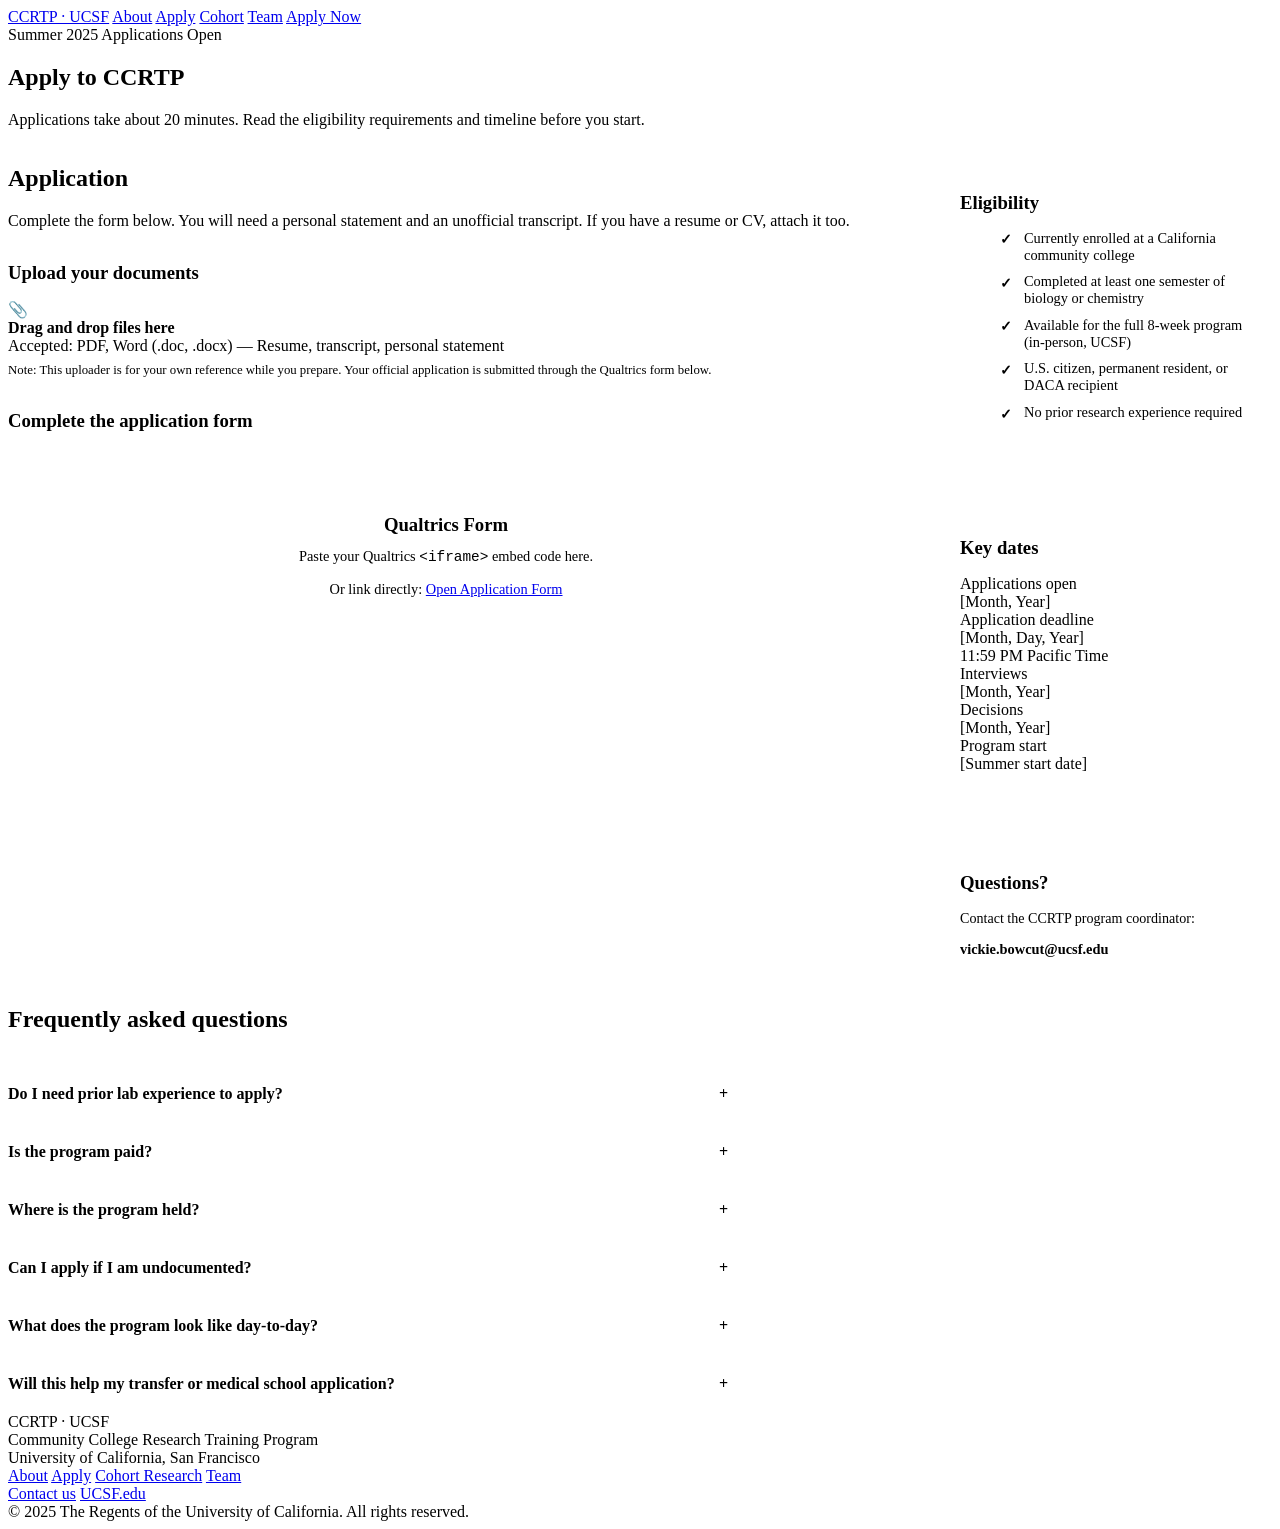
==== apply.html @ 4b2d0ba0 "Add files via upload" ====
<!DOCTYPE html>
<html lang="en">
<head>
  <meta charset="UTF-8">
  <meta name="viewport" content="width=device-width, initial-scale=1, viewport-fit=cover">
  <title>Apply — CCRTP · UCSF</title>
  <link rel="preconnect" href="https://fonts.googleapis.com">
  <link rel="preconnect" href="https://fonts.gstatic.com" crossorigin>
  <link href="https://fonts.googleapis.com/css2?family=Source+Serif+4:ital,opsz,wght@0,8..60,400;0,8..60,600;0,8..60,700;1,8..60,400&family=Inter:wght@400;500;600&display=swap" rel="stylesheet">
  <link rel="stylesheet" href="css/style.css">
  <style>
    .apply-layout {
      display: grid;
      grid-template-columns: 1fr 340px;
      gap: 3rem;
      align-items: start;
    }
    @media (max-width: 840px) {
      .apply-layout { grid-template-columns: 1fr; }
    }
    .sidebar-card {
      background: var(--white);
      border: 1px solid var(--gray-j5);
      border-radius: var(--radius);
      padding: 1.75rem;
      position: sticky;
      top: calc(var(--nav-h) + 2rem);
    }
    .sidebar-card h3 { margin-bottom: 1rem; }
    .eligibility-list {
      list-style: none;
      display: flex;
      flex-direction: column;
      gap: .6rem;
    }
    .eligibility-list li {
      display: flex;
      gap: .75rem;
      align-items: flex-start;
      font-size: .9rem;
    }
    .check { color: var(--navy); font-weight: 700; flex-shrink: 0; margin-top:.1rem; }
    .faq-item {
      border-top: 1px solid var(--gray-j5);
      padding: 1.25rem 0;
    }
    .faq-item:last-child { border-bottom: 1px solid var(--gray-j5); }
    .faq-q {
      font-weight: 600;
      cursor: pointer;
      display: flex;
      justify-content: space-between;
      gap: 1rem;
    }
    .faq-a {
      margin-top: .75rem;
      font-size: .9rem;
      color: var(--blue-gray);
      display: none;
    }
    .faq-item.open .faq-a { display: block; }
    .faq-toggle { color: var(--cool-gray); flex-shrink: 0; }
    .qualtrics-frame {
      width: 100%;
      min-height: 700px;
      border: none;
      border-radius: var(--radius);
    }
    .qualtrics-placeholder {
      background: var(--white);
      border: 1px solid var(--gray-j5);
      border-radius: var(--radius);
      padding: 3rem 2rem;
      text-align: center;
    }
    .qualtrics-placeholder h3 { margin-bottom: .75rem; }
    .qualtrics-placeholder p { color: var(--blue-gray); font-size: .9rem; margin: 0 auto; }
  </style>
</head>
<body>

<nav class="site-nav">
  <a class="logo" href="index.html">CCRTP · UCSF</a>
  <a href="index.html">About</a>
  <a href="apply.html">Apply</a>
  <a href="posters.html">Cohort</a>
  <a href="team.html">Team</a>
  <a href="apply.html" class="nav-cta">Apply Now</a>
</nav>

<!-- HERO -->
<section class="hero">
  <div class="container">
    <span class="hero-badge">Summer 2025 Applications Open</span>
    <h1>Apply to CCRTP</h1>
    <p>Applications take about 20 minutes. Read the eligibility requirements and timeline before you start.</p>
  </div>
</section>

<!-- MAIN APPLY SECTION -->
<section class="section">
  <div class="container">
    <div class="apply-layout">

      <!-- LEFT: Application form area -->
      <div>
        <h2>Application</h2>
        <p style="margin-top:.5rem;color:var(--blue-gray);margin-bottom:2rem;">Complete the form below. You will need a personal statement and an unofficial transcript. If you have a resume or CV, attach it too.</p>

        <!-- Document upload drop zone -->
        <div style="margin-bottom:2rem;">
          <h3 style="margin-bottom:1rem;">Upload your documents</h3>

          <div class="drop-zone" data-accept=".pdf,.doc,.docx">
            <input type="file" accept=".pdf,.doc,.docx" multiple style="display:none">
            <div class="drop-icon">📎</div>
            <div class="drop-label"><strong>Drag and drop files here</strong></div>
            <div class="drop-hint">Accepted: PDF, Word (.doc, .docx) — Resume, transcript, personal statement</div>
            <div class="file-list"></div>
          </div>
          <p style="font-size:.8rem;color:var(--cool-gray);margin-top:.5rem;">Note: This uploader is for your own reference while you prepare. Your official application is submitted through the Qualtrics form below.</p>
        </div>

        <!-- Qualtrics embed -->
        <h3 style="margin-bottom:1rem;">Complete the application form</h3>

        <!-- 
          ════════════════════════════════════════════════════════
          REPLACE the placeholder div below with your Qualtrics
          embed. From Qualtrics:
            Distributions > Anonymous Link > Embed > copy the
            <iframe> tag and paste it here in place of the div.

          Example:
          <iframe
            class="qualtrics-frame"
            src="https://ucsf.qualtrics.com/jfe/form/SV_YOURSURVEYID"
            allowfullscreen>
          </iframe>
          ════════════════════════════════════════════════════════
        -->
        <div class="qualtrics-placeholder">
          <h3>Qualtrics Form</h3>
          <p>Paste your Qualtrics <code>&lt;iframe&gt;</code> embed code here.<br>
          Or link directly: <a href="YOUR_QUALTRICS_LINK_HERE" class="btn btn-primary" style="display:inline-block;margin-top:1rem;" target="_blank">Open Application Form</a></p>
        </div>

      </div>

      <!-- RIGHT: Sidebar -->
      <div>
        <div class="sidebar-card">
          <h3>Eligibility</h3>
          <ul class="eligibility-list">
            <li><span class="check">✓</span> Currently enrolled at a California community college</li>
            <li><span class="check">✓</span> Completed at least one semester of biology or chemistry</li>
            <li><span class="check">✓</span> Available for the full 8-week program (in-person, UCSF)</li>
            <li><span class="check">✓</span> U.S. citizen, permanent resident, or DACA recipient</li>
            <li><span class="check">✓</span> No prior research experience required</li>
          </ul>
        </div>

        <div class="sidebar-card" style="margin-top:1.5rem;">
          <h3>Key dates</h3>
          <div class="timeline">
            <div class="tl-item">
              <div class="tl-dot"></div>
              <div class="tl-date">Applications open</div>
              <div class="tl-title">[Month, Year]</div>
            </div>
            <div class="tl-item">
              <div class="tl-dot"></div>
              <div class="tl-date">Application deadline</div>
              <div class="tl-title">[Month, Day, Year]</div>
              <div class="tl-desc">11:59 PM Pacific Time</div>
            </div>
            <div class="tl-item">
              <div class="tl-dot"></div>
              <div class="tl-date">Interviews</div>
              <div class="tl-title">[Month, Year]</div>
            </div>
            <div class="tl-item">
              <div class="tl-dot"></div>
              <div class="tl-date">Decisions</div>
              <div class="tl-title">[Month, Year]</div>
            </div>
            <div class="tl-item">
              <div class="tl-dot"></div>
              <div class="tl-date">Program start</div>
              <div class="tl-title">[Summer start date]</div>
            </div>
          </div>
        </div>

        <div class="sidebar-card" style="margin-top:1.5rem;">
          <h3>Questions?</h3>
          <p style="font-size:.88rem;color:var(--blue-gray);margin-top:.5rem;">Contact the CCRTP program coordinator:</p>
          <a href="mailto:vickie.bowcut@ucsf.edu" style="font-size:.9rem;font-weight:600;color:var(--navy);text-decoration:none;display:block;margin-top:.5rem;">vickie.bowcut@ucsf.edu</a>
        </div>
      </div>

    </div>
  </div>
</section>

<!-- FAQ -->
<section class="section section--alt">
  <div class="container">
    <h2>Frequently asked questions</h2>
    <div style="max-width:720px;margin-top:2rem;">

      <div class="faq-item">
        <div class="faq-q">Do I need prior lab experience to apply? <span class="faq-toggle">+</span></div>
        <div class="faq-a">No. CCRTP is designed for students who are new to research. We train you from the ground up. What matters is curiosity, commitment, and a willingness to learn.</div>
      </div>

      <div class="faq-item">
        <div class="faq-q">Is the program paid? <span class="faq-toggle">+</span></div>
        <div class="faq-a">Yes. Interns receive a competitive hourly stipend for the full eight weeks. We believe research should not require you to work for free.</div>
      </div>

      <div class="faq-item">
        <div class="faq-q">Where is the program held? <span class="faq-toggle">+</span></div>
        <div class="faq-a">Labs are located on UCSF campuses in the Bay Area (Mission Bay, Parnassus, and affiliated institutes). The program is in-person.</div>
      </div>

      <div class="faq-item">
        <div class="faq-q">Can I apply if I am undocumented? <span class="faq-toggle">+</span></div>
        <div class="faq-a">DACA recipients are eligible to apply. Please contact us directly if you have questions about your specific situation — we are committed to working with you.</div>
      </div>

      <div class="faq-item">
        <div class="faq-q">What does the program look like day-to-day? <span class="faq-toggle">+</span></div>
        <div class="faq-a">Most of your time is spent in the lab working on your project with your mentor. There are also weekly cohort meetings, professional development workshops, and a final symposium where you present your research as a poster.</div>
      </div>

      <div class="faq-item">
        <div class="faq-q">Will this help my transfer or medical school application? <span class="faq-toggle">+</span></div>
        <div class="faq-a">Meaningfully, yes. CCRTP gives you a poster presentation, a UCSF mentor who can write you a strong letter of recommendation, and a research experience that stands out on any application.</div>
      </div>

    </div>
  </div>
</section>

<footer>
  <div class="container">
    <div class="footer-inner">
      <div>
        <div class="footer-brand">CCRTP · UCSF</div>
        <div class="footer-sub">Community College Research Training Program<br>University of California, San Francisco</div>
      </div>
      <div class="footer-links">
        <a href="index.html">About</a>
        <a href="apply.html">Apply</a>
        <a href="posters.html">Cohort Research</a>
        <a href="team.html">Team</a>
      </div>
      <div class="footer-links">
        <a href="mailto:vickie.bowcut@ucsf.edu">Contact us</a>
        <a href="https://www.ucsf.edu" target="_blank">UCSF.edu</a>
      </div>
    </div>
    <div class="footer-copy">© 2025 The Regents of the University of California. All rights reserved.</div>
  </div>
</footer>

<script src="js/main.js"></script>
<script>
  // FAQ accordion
  document.querySelectorAll('.faq-q').forEach(q => {
    q.addEventListener('click', () => {
      const item = q.closest('.faq-item');
      const wasOpen = item.classList.contains('open');
      document.querySelectorAll('.faq-item').forEach(i => {
        i.classList.remove('open');
        i.querySelector('.faq-toggle').textContent = '+';
      });
      if (!wasOpen) {
        item.classList.add('open');
        q.querySelector('.faq-toggle').textContent = '−';
      }
    });
  });
</script>
</body>
</html>
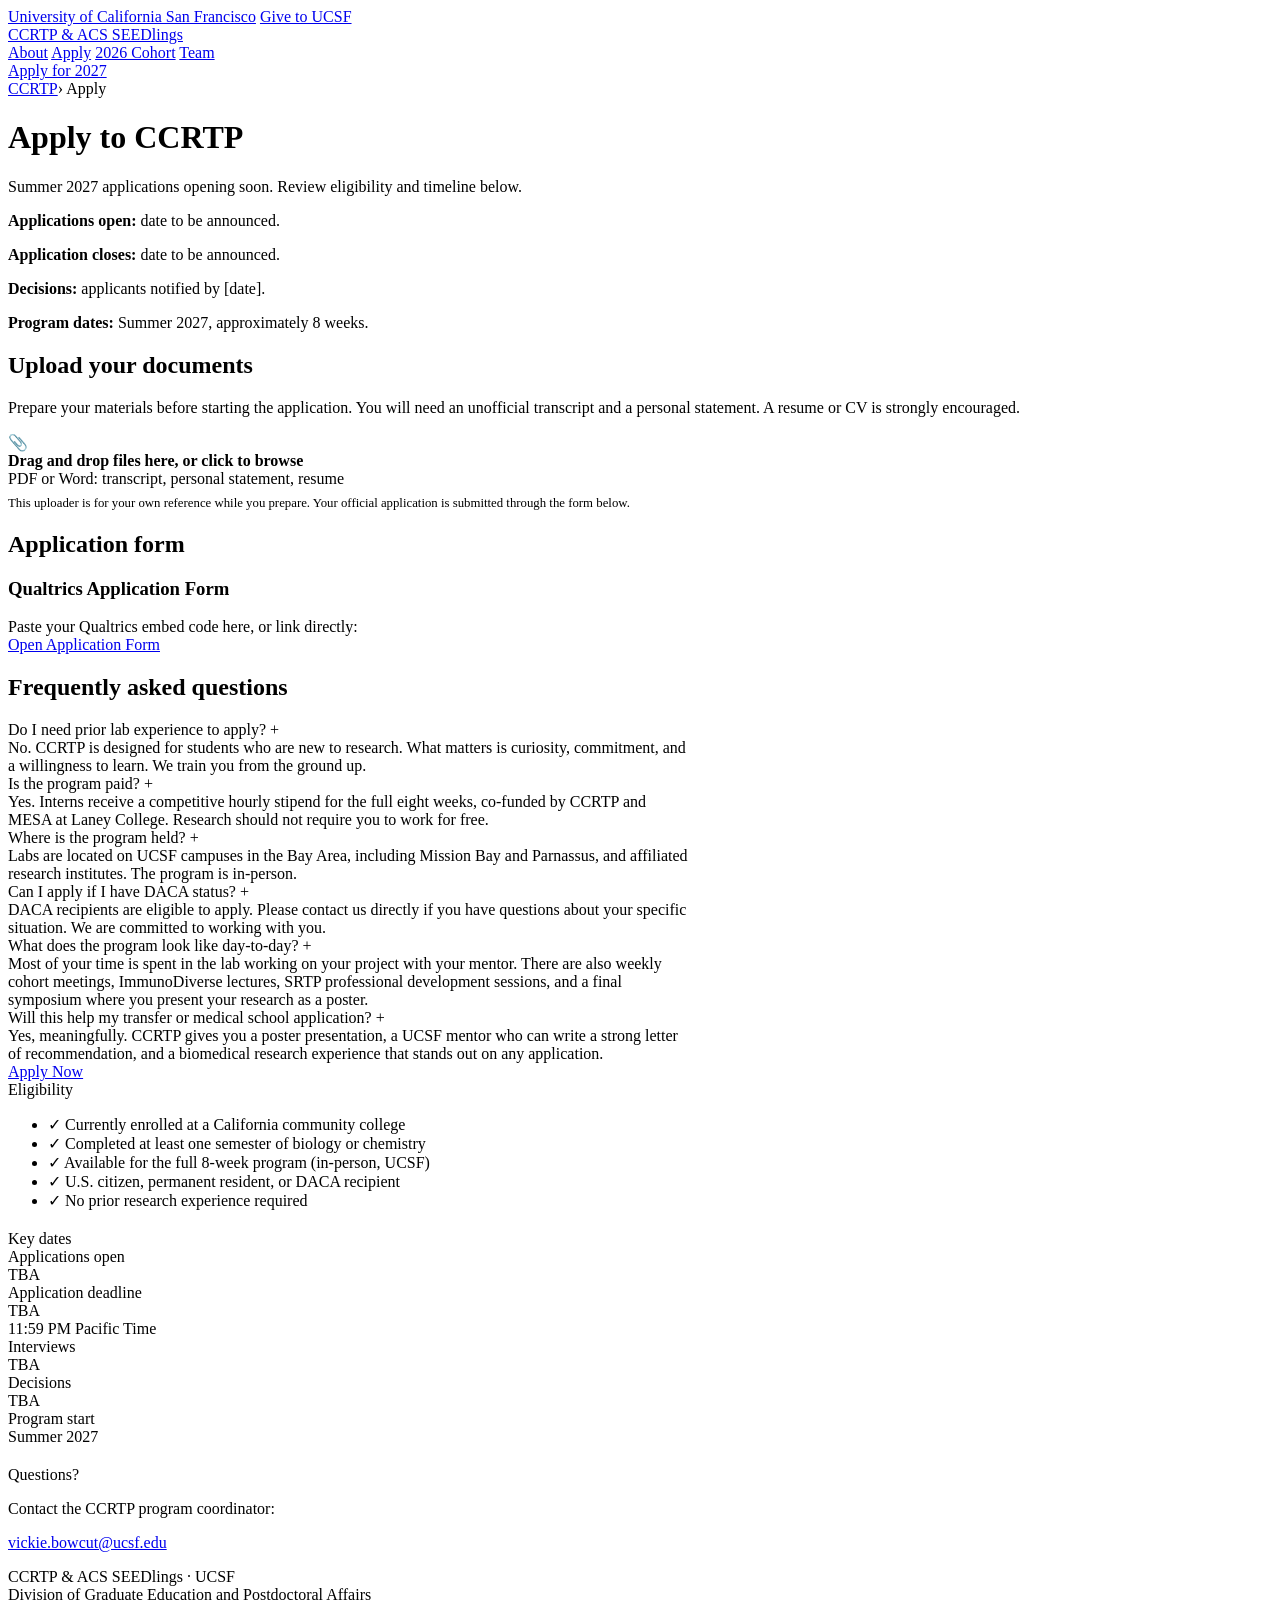
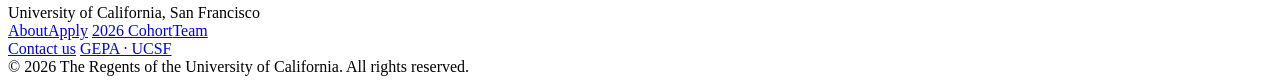
==== commit 86dbb86f: "Add files via upload" ====
--- a/apply.html
+++ b/apply.html
@@ -3,283 +3,189 @@
 <head>
   <meta charset="UTF-8">
   <meta name="viewport" content="width=device-width, initial-scale=1, viewport-fit=cover">
-  <title>Apply — CCRTP · UCSF</title>
+  <title>Apply · CCRTP · UCSF</title>
   <link rel="preconnect" href="https://fonts.googleapis.com">
   <link rel="preconnect" href="https://fonts.gstatic.com" crossorigin>
-  <link href="https://fonts.googleapis.com/css2?family=Source+Serif+4:ital,opsz,wght@0,8..60,400;0,8..60,600;0,8..60,700;1,8..60,400&family=Inter:wght@400;500;600&display=swap" rel="stylesheet">
+  <link href="https://fonts.googleapis.com/css2?family=EB+Garamond:ital,wght@0,400;0,600;1,400&family=Inter:wght@400;600;700&display=swap" rel="stylesheet">
   <link rel="stylesheet" href="css/style.css">
-  <style>
-    .apply-layout {
-      display: grid;
-      grid-template-columns: 1fr 340px;
-      gap: 3rem;
-      align-items: start;
-    }
-    @media (max-width: 840px) {
-      .apply-layout { grid-template-columns: 1fr; }
-    }
-    .sidebar-card {
-      background: var(--white);
-      border: 1px solid var(--gray-j5);
-      border-radius: var(--radius);
-      padding: 1.75rem;
-      position: sticky;
-      top: calc(var(--nav-h) + 2rem);
-    }
-    .sidebar-card h3 { margin-bottom: 1rem; }
-    .eligibility-list {
-      list-style: none;
-      display: flex;
-      flex-direction: column;
-      gap: .6rem;
-    }
-    .eligibility-list li {
-      display: flex;
-      gap: .75rem;
-      align-items: flex-start;
-      font-size: .9rem;
-    }
-    .check { color: var(--navy); font-weight: 700; flex-shrink: 0; margin-top:.1rem; }
-    .faq-item {
-      border-top: 1px solid var(--gray-j5);
-      padding: 1.25rem 0;
-    }
-    .faq-item:last-child { border-bottom: 1px solid var(--gray-j5); }
-    .faq-q {
-      font-weight: 600;
-      cursor: pointer;
-      display: flex;
-      justify-content: space-between;
-      gap: 1rem;
-    }
-    .faq-a {
-      margin-top: .75rem;
-      font-size: .9rem;
-      color: var(--blue-gray);
-      display: none;
-    }
-    .faq-item.open .faq-a { display: block; }
-    .faq-toggle { color: var(--cool-gray); flex-shrink: 0; }
-    .qualtrics-frame {
-      width: 100%;
-      min-height: 700px;
-      border: none;
-      border-radius: var(--radius);
-    }
-    .qualtrics-placeholder {
-      background: var(--white);
-      border: 1px solid var(--gray-j5);
-      border-radius: var(--radius);
-      padding: 3rem 2rem;
-      text-align: center;
-    }
-    .qualtrics-placeholder h3 { margin-bottom: .75rem; }
-    .qualtrics-placeholder p { color: var(--blue-gray); font-size: .9rem; margin: 0 auto; }
-  </style>
 </head>
 <body>
 
+<div class="ucsf-bar">
+  <div class="inner">
+    <a href="https://www.ucsf.edu">University of California San Francisco</a>
+    <a href="https://giving.ucsf.edu" class="give-btn">Give to UCSF</a>
+  </div>
+</div>
+
 <nav class="site-nav">
-  <a class="logo" href="index.html">CCRTP · UCSF</a>
-  <a href="index.html">About</a>
-  <a href="apply.html">Apply</a>
-  <a href="posters.html">Cohort</a>
-  <a href="team.html">Team</a>
-  <a href="apply.html" class="nav-cta">Apply Now</a>
+  <div class="inner">
+    <a class="logo" href="index.html">CCRTP &amp; ACS SEEDlings</a>
+    <div class="nav-links">
+      <a href="index.html">About</a>
+      <a href="apply.html">Apply</a>
+      <a href="posters.html">2026 Cohort</a>
+      <a href="team.html">Team</a>
+    </div>
+    <a href="apply.html" class="nav-apply">Apply for 2027</a>
+  </div>
 </nav>
 
-<!-- HERO -->
-<section class="hero">
-  <div class="container">
-    <span class="hero-badge">Summer 2025 Applications Open</span>
+<div class="page-header">
+  <div class="inner">
+    <div class="breadcrumb">
+      <a href="index.html">CCRTP</a><span>›</span> Apply
+    </div>
     <h1>Apply to CCRTP</h1>
-    <p>Applications take about 20 minutes. Read the eligibility requirements and timeline before you start.</p>
+    <p class="sub">Summer 2027 applications opening soon. Review eligibility and timeline below.</p>
   </div>
-</section>
+</div>
 
-<!-- MAIN APPLY SECTION -->
-<section class="section">
-  <div class="container">
-    <div class="apply-layout">
+<div class="page-body">
+  <main class="main-col">
 
-      <!-- LEFT: Application form area -->
-      <div>
-        <h2>Application</h2>
-        <p style="margin-top:.5rem;color:var(--blue-gray);margin-bottom:2rem;">Complete the form below. You will need a personal statement and an unofficial transcript. If you have a resume or CV, attach it too.</p>
+    <section>
+      <div class="dates-block">
+        <p><strong>Applications open:</strong> date to be announced.</p>
+        <p><strong>Application closes:</strong> date to be announced.</p>
+        <p><strong>Decisions:</strong> applicants notified by [date].</p>
+        <p><strong>Program dates:</strong> Summer 2027, approximately 8 weeks.</p>
+      </div>
+    </section>
 
-        <!-- Document upload drop zone -->
-        <div style="margin-bottom:2rem;">
-          <h3 style="margin-bottom:1rem;">Upload your documents</h3>
+    <section>
+      <h2>Upload your documents</h2>
+      <p style="margin-bottom:1rem;">Prepare your materials before starting the application. You will need an unofficial transcript and a personal statement. A resume or CV is strongly encouraged.</p>
+      <div class="drop-zone" data-accept=".pdf,.doc,.docx">
+        <input type="file" accept=".pdf,.doc,.docx" multiple style="display:none">
+        <div class="drop-icon">📎</div>
+        <div class="drop-label"><strong>Drag and drop files here, or click to browse</strong></div>
+        <div class="drop-hint">PDF or Word: transcript, personal statement, resume</div>
+        <div class="file-list"></div>
+      </div>
+      <p style="font-size:.8rem;color:var(--blue-gray);margin-top:.5rem;">This uploader is for your own reference while you prepare. Your official application is submitted through the form below.</p>
+    </section>
 
-          <div class="drop-zone" data-accept=".pdf,.doc,.docx">
-            <input type="file" accept=".pdf,.doc,.docx" multiple style="display:none">
-            <div class="drop-icon">📎</div>
-            <div class="drop-label"><strong>Drag and drop files here</strong></div>
-            <div class="drop-hint">Accepted: PDF, Word (.doc, .docx) — Resume, transcript, personal statement</div>
-            <div class="file-list"></div>
-          </div>
-          <p style="font-size:.8rem;color:var(--cool-gray);margin-top:.5rem;">Note: This uploader is for your own reference while you prepare. Your official application is submitted through the Qualtrics form below.</p>
+    <section>
+      <h2>Application form</h2>
+      <!--
+        ══════════════════════════════════════════════════════
+        REPLACE the div below with your Qualtrics iframe.
+        From Qualtrics: Distributions › Anonymous Link › Embed
+        Example:
+        <iframe
+          class="qualtrics-frame"
+          src="https://ucsf.qualtrics.com/jfe/form/SV_YOURSURVEYID"
+          allowfullscreen>
+        </iframe>
+        ══════════════════════════════════════════════════════
+      -->
+      <div class="qualtrics-placeholder">
+        <h3 style="font-family:var(--font-body);font-weight:700;">Qualtrics Application Form</h3>
+        <p style="margin:.75rem auto 0;color:var(--blue-gray);">Paste your Qualtrics embed code here, or link directly:</p>
+        <a href="YOUR_QUALTRICS_LINK_HERE" class="btn btn-primary" style="margin-top:1.25rem;" target="_blank">Open Application Form</a>
+      </div>
+    </section>
+
+    <section>
+      <h2>Frequently asked questions</h2>
+      <div style="max-width:680px;">
+        <div class="faq-item">
+          <div class="faq-q">Do I need prior lab experience to apply? <span class="faq-toggle">+</span></div>
+          <div class="faq-a">No. CCRTP is designed for students who are new to research. What matters is curiosity, commitment, and a willingness to learn. We train you from the ground up.</div>
         </div>
-
-        <!-- Qualtrics embed -->
-        <h3 style="margin-bottom:1rem;">Complete the application form</h3>
-
-        <!-- 
-          ════════════════════════════════════════════════════════
-          REPLACE the placeholder div below with your Qualtrics
-          embed. From Qualtrics:
-            Distributions > Anonymous Link > Embed > copy the
-            <iframe> tag and paste it here in place of the div.
-
-          Example:
-          <iframe
-            class="qualtrics-frame"
-            src="https://ucsf.qualtrics.com/jfe/form/SV_YOURSURVEYID"
-            allowfullscreen>
-          </iframe>
-          ════════════════════════════════════════════════════════
-        -->
-        <div class="qualtrics-placeholder">
-          <h3>Qualtrics Form</h3>
-          <p>Paste your Qualtrics <code>&lt;iframe&gt;</code> embed code here.<br>
-          Or link directly: <a href="YOUR_QUALTRICS_LINK_HERE" class="btn btn-primary" style="display:inline-block;margin-top:1rem;" target="_blank">Open Application Form</a></p>
+        <div class="faq-item">
+          <div class="faq-q">Is the program paid? <span class="faq-toggle">+</span></div>
+          <div class="faq-a">Yes. Interns receive a competitive hourly stipend for the full eight weeks, co-funded by CCRTP and MESA at Laney College. Research should not require you to work for free.</div>
         </div>
-
-      </div>
-
-      <!-- RIGHT: Sidebar -->
-      <div>
-        <div class="sidebar-card">
-          <h3>Eligibility</h3>
-          <ul class="eligibility-list">
-            <li><span class="check">✓</span> Currently enrolled at a California community college</li>
-            <li><span class="check">✓</span> Completed at least one semester of biology or chemistry</li>
-            <li><span class="check">✓</span> Available for the full 8-week program (in-person, UCSF)</li>
-            <li><span class="check">✓</span> U.S. citizen, permanent resident, or DACA recipient</li>
-            <li><span class="check">✓</span> No prior research experience required</li>
-          </ul>
+        <div class="faq-item">
+          <div class="faq-q">Where is the program held? <span class="faq-toggle">+</span></div>
+          <div class="faq-a">Labs are located on UCSF campuses in the Bay Area, including Mission Bay and Parnassus, and affiliated research institutes. The program is in-person.</div>
         </div>
-
-        <div class="sidebar-card" style="margin-top:1.5rem;">
-          <h3>Key dates</h3>
-          <div class="timeline">
-            <div class="tl-item">
-              <div class="tl-dot"></div>
-              <div class="tl-date">Applications open</div>
-              <div class="tl-title">[Month, Year]</div>
-            </div>
-            <div class="tl-item">
-              <div class="tl-dot"></div>
-              <div class="tl-date">Application deadline</div>
-              <div class="tl-title">[Month, Day, Year]</div>
-              <div class="tl-desc">11:59 PM Pacific Time</div>
-            </div>
-            <div class="tl-item">
-              <div class="tl-dot"></div>
-              <div class="tl-date">Interviews</div>
-              <div class="tl-title">[Month, Year]</div>
-            </div>
-            <div class="tl-item">
-              <div class="tl-dot"></div>
-              <div class="tl-date">Decisions</div>
-              <div class="tl-title">[Month, Year]</div>
-            </div>
-            <div class="tl-item">
-              <div class="tl-dot"></div>
-              <div class="tl-date">Program start</div>
-              <div class="tl-title">[Summer start date]</div>
-            </div>
-          </div>
+        <div class="faq-item">
+          <div class="faq-q">Can I apply if I have DACA status? <span class="faq-toggle">+</span></div>
+          <div class="faq-a">DACA recipients are eligible to apply. Please contact us directly if you have questions about your specific situation. We are committed to working with you.</div>
         </div>
-
-        <div class="sidebar-card" style="margin-top:1.5rem;">
-          <h3>Questions?</h3>
-          <p style="font-size:.88rem;color:var(--blue-gray);margin-top:.5rem;">Contact the CCRTP program coordinator:</p>
-          <a href="mailto:vickie.bowcut@ucsf.edu" style="font-size:.9rem;font-weight:600;color:var(--navy);text-decoration:none;display:block;margin-top:.5rem;">vickie.bowcut@ucsf.edu</a>
+        <div class="faq-item">
+          <div class="faq-q">What does the program look like day-to-day? <span class="faq-toggle">+</span></div>
+          <div class="faq-a">Most of your time is spent in the lab working on your project with your mentor. There are also weekly cohort meetings, ImmunoDiverse lectures, SRTP professional development sessions, and a final symposium where you present your research as a poster.</div>
+        </div>
+        <div class="faq-item">
+          <div class="faq-q">Will this help my transfer or medical school application? <span class="faq-toggle">+</span></div>
+          <div class="faq-a">Yes, meaningfully. CCRTP gives you a poster presentation, a UCSF mentor who can write a strong letter of recommendation, and a biomedical research experience that stands out on any application.</div>
         </div>
       </div>
+    </section>
 
+  </main>
+
+  <aside class="sidebar">
+    <a href="YOUR_QUALTRICS_LINK_HERE" class="sidebar-apply" target="_blank">Apply Now</a>
+
+    <div class="sidebar-card">
+      <div class="sidebar-card-head">Eligibility</div>
+      <div class="sidebar-card-body">
+        <ul class="eligibility-list">
+          <li><span class="check">✓</span> Currently enrolled at a California community college</li>
+          <li><span class="check">✓</span> Completed at least one semester of biology or chemistry</li>
+          <li><span class="check">✓</span> Available for the full 8-week program (in-person, UCSF)</li>
+          <li><span class="check">✓</span> U.S. citizen, permanent resident, or DACA recipient</li>
+          <li><span class="check">✓</span> No prior research experience required</li>
+        </ul>
+      </div>
     </div>
-  </div>
-</section>
 
-<!-- FAQ -->
-<section class="section section--alt">
-  <div class="container">
-    <h2>Frequently asked questions</h2>
-    <div style="max-width:720px;margin-top:2rem;">
+    <div class="sidebar-card" style="margin-top:1.25rem;">
+      <div class="sidebar-card-head">Key dates</div>
+      <div class="sidebar-card-body">
+        <div class="timeline">
+          <div class="tl-item"><div class="tl-dot"></div><div class="tl-date">Applications open</div><div class="tl-title">TBA</div></div>
+          <div class="tl-item"><div class="tl-dot"></div><div class="tl-date">Application deadline</div><div class="tl-title">TBA</div><div class="tl-desc">11:59 PM Pacific Time</div></div>
+          <div class="tl-item"><div class="tl-dot"></div><div class="tl-date">Interviews</div><div class="tl-title">TBA</div></div>
+          <div class="tl-item"><div class="tl-dot"></div><div class="tl-date">Decisions</div><div class="tl-title">TBA</div></div>
+          <div class="tl-item"><div class="tl-dot"></div><div class="tl-date">Program start</div><div class="tl-title">Summer 2027</div></div>
+        </div>
+      </div>
+    </div>
 
-      <div class="faq-item">
-        <div class="faq-q">Do I need prior lab experience to apply? <span class="faq-toggle">+</span></div>
-        <div class="faq-a">No. CCRTP is designed for students who are new to research. We train you from the ground up. What matters is curiosity, commitment, and a willingness to learn.</div>
+    <div class="sidebar-card" style="margin-top:1.25rem;">
+      <div class="sidebar-card-head">Questions?</div>
+      <div class="sidebar-card-body">
+        <p>Contact the CCRTP program coordinator:</p>
+        <p><a href="mailto:vickie.bowcut@ucsf.edu">vickie.bowcut@ucsf.edu</a></p>
       </div>
-
-      <div class="faq-item">
-        <div class="faq-q">Is the program paid? <span class="faq-toggle">+</span></div>
-        <div class="faq-a">Yes. Interns receive a competitive hourly stipend for the full eight weeks. We believe research should not require you to work for free.</div>
-      </div>
-
-      <div class="faq-item">
-        <div class="faq-q">Where is the program held? <span class="faq-toggle">+</span></div>
-        <div class="faq-a">Labs are located on UCSF campuses in the Bay Area (Mission Bay, Parnassus, and affiliated institutes). The program is in-person.</div>
-      </div>
-
-      <div class="faq-item">
-        <div class="faq-q">Can I apply if I am undocumented? <span class="faq-toggle">+</span></div>
-        <div class="faq-a">DACA recipients are eligible to apply. Please contact us directly if you have questions about your specific situation — we are committed to working with you.</div>
-      </div>
-
-      <div class="faq-item">
-        <div class="faq-q">What does the program look like day-to-day? <span class="faq-toggle">+</span></div>
-        <div class="faq-a">Most of your time is spent in the lab working on your project with your mentor. There are also weekly cohort meetings, professional development workshops, and a final symposium where you present your research as a poster.</div>
-      </div>
-
-      <div class="faq-item">
-        <div class="faq-q">Will this help my transfer or medical school application? <span class="faq-toggle">+</span></div>
-        <div class="faq-a">Meaningfully, yes. CCRTP gives you a poster presentation, a UCSF mentor who can write you a strong letter of recommendation, and a research experience that stands out on any application.</div>
-      </div>
-
     </div>
-  </div>
-</section>
+  </aside>
+</div>
 
 <footer>
   <div class="container">
     <div class="footer-inner">
       <div>
-        <div class="footer-brand">CCRTP · UCSF</div>
-        <div class="footer-sub">Community College Research Training Program<br>University of California, San Francisco</div>
+        <div class="footer-brand">CCRTP &amp; ACS SEEDlings · UCSF</div>
+        <div class="footer-sub">Division of Graduate Education and Postdoctoral Affairs<br>University of California, San Francisco</div>
       </div>
       <div class="footer-links">
-        <a href="index.html">About</a>
-        <a href="apply.html">Apply</a>
-        <a href="posters.html">Cohort Research</a>
-        <a href="team.html">Team</a>
+        <a href="index.html">About</a><a href="apply.html">Apply</a>
+        <a href="posters.html">2026 Cohort</a><a href="team.html">Team</a>
       </div>
       <div class="footer-links">
         <a href="mailto:vickie.bowcut@ucsf.edu">Contact us</a>
-        <a href="https://www.ucsf.edu" target="_blank">UCSF.edu</a>
+        <a href="https://graduate.ucsf.edu" target="_blank">GEPA · UCSF</a>
       </div>
     </div>
-    <div class="footer-copy">© 2025 The Regents of the University of California. All rights reserved.</div>
+    <div class="footer-copy">© 2026 The Regents of the University of California. All rights reserved.</div>
   </div>
 </footer>
 
 <script src="js/main.js"></script>
 <script>
-  // FAQ accordion
   document.querySelectorAll('.faq-q').forEach(q => {
     q.addEventListener('click', () => {
       const item = q.closest('.faq-item');
       const wasOpen = item.classList.contains('open');
-      document.querySelectorAll('.faq-item').forEach(i => {
-        i.classList.remove('open');
-        i.querySelector('.faq-toggle').textContent = '+';
-      });
-      if (!wasOpen) {
-        item.classList.add('open');
-        q.querySelector('.faq-toggle').textContent = '−';
-      }
+      document.querySelectorAll('.faq-item').forEach(i => { i.classList.remove('open'); i.querySelector('.faq-toggle').textContent = '+'; });
+      if (!wasOpen) { item.classList.add('open'); q.querySelector('.faq-toggle').textContent = '−'; }
     });
   });
 </script>
